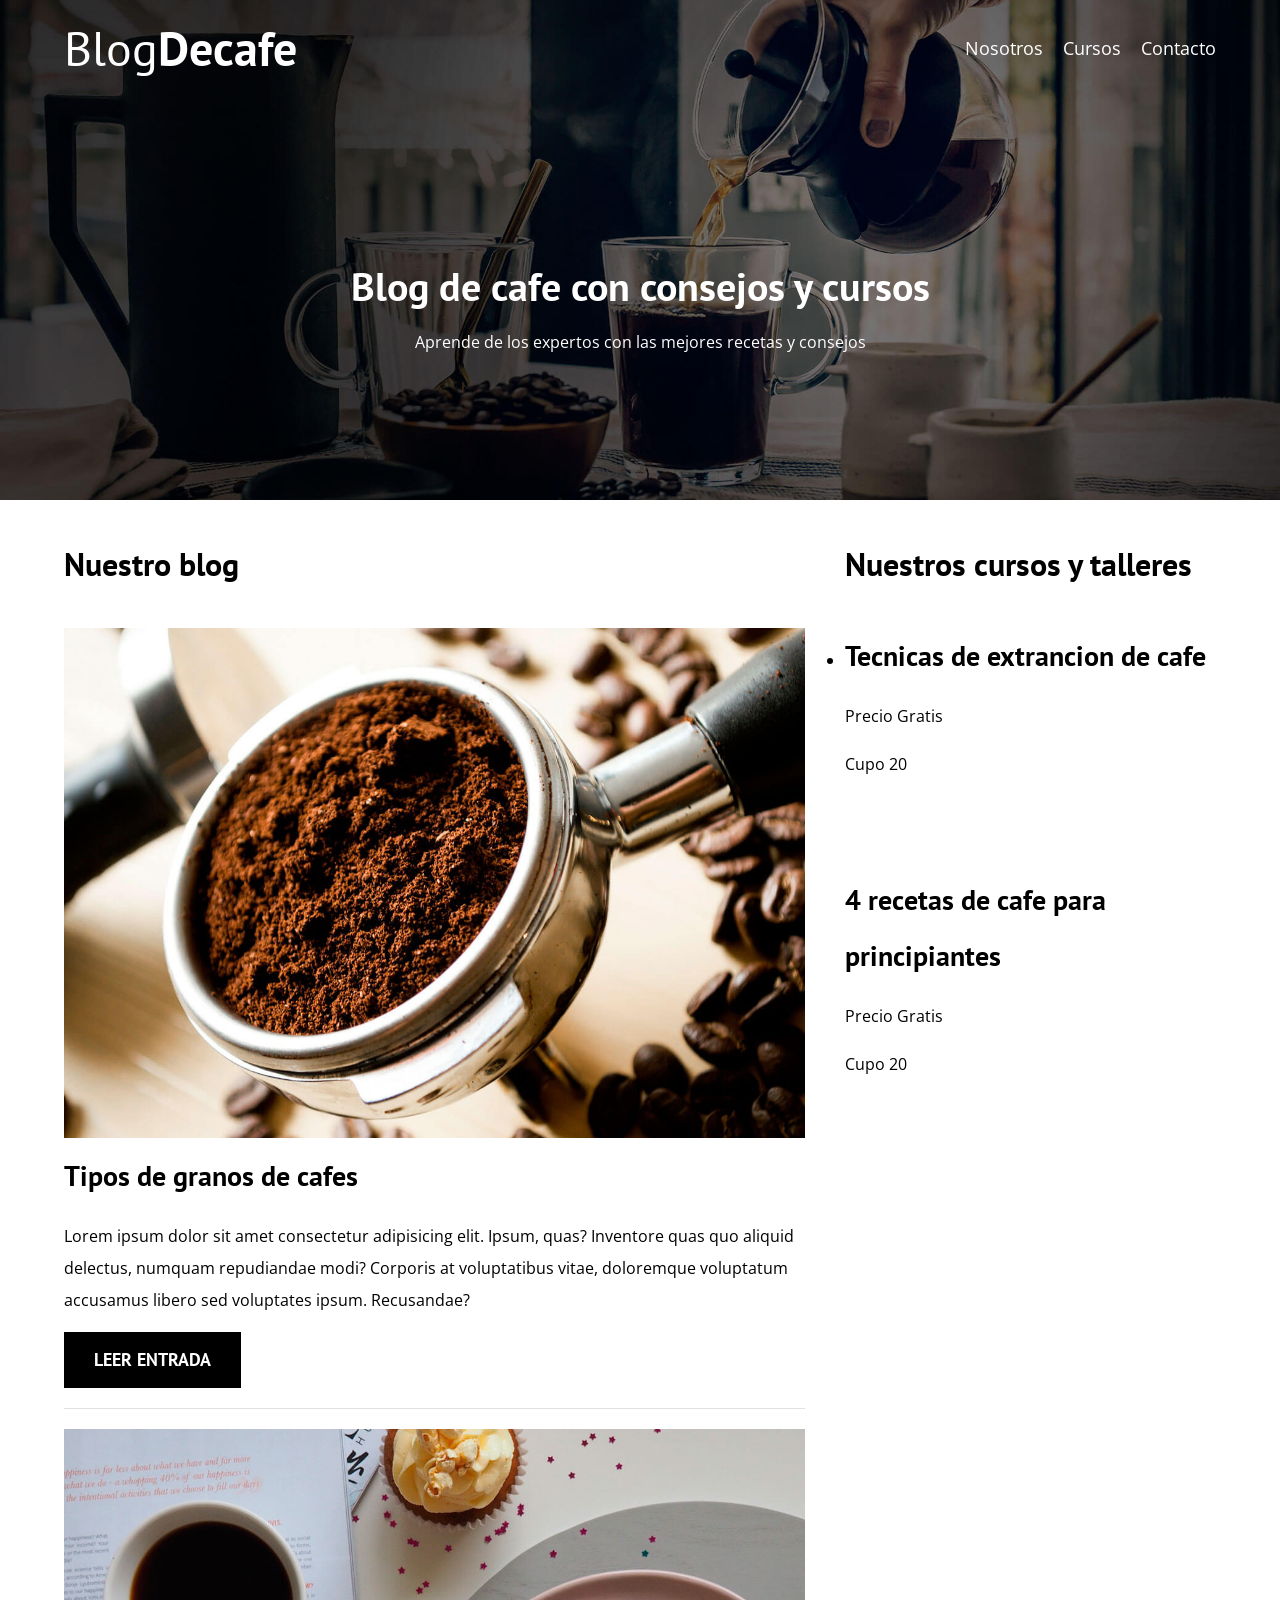
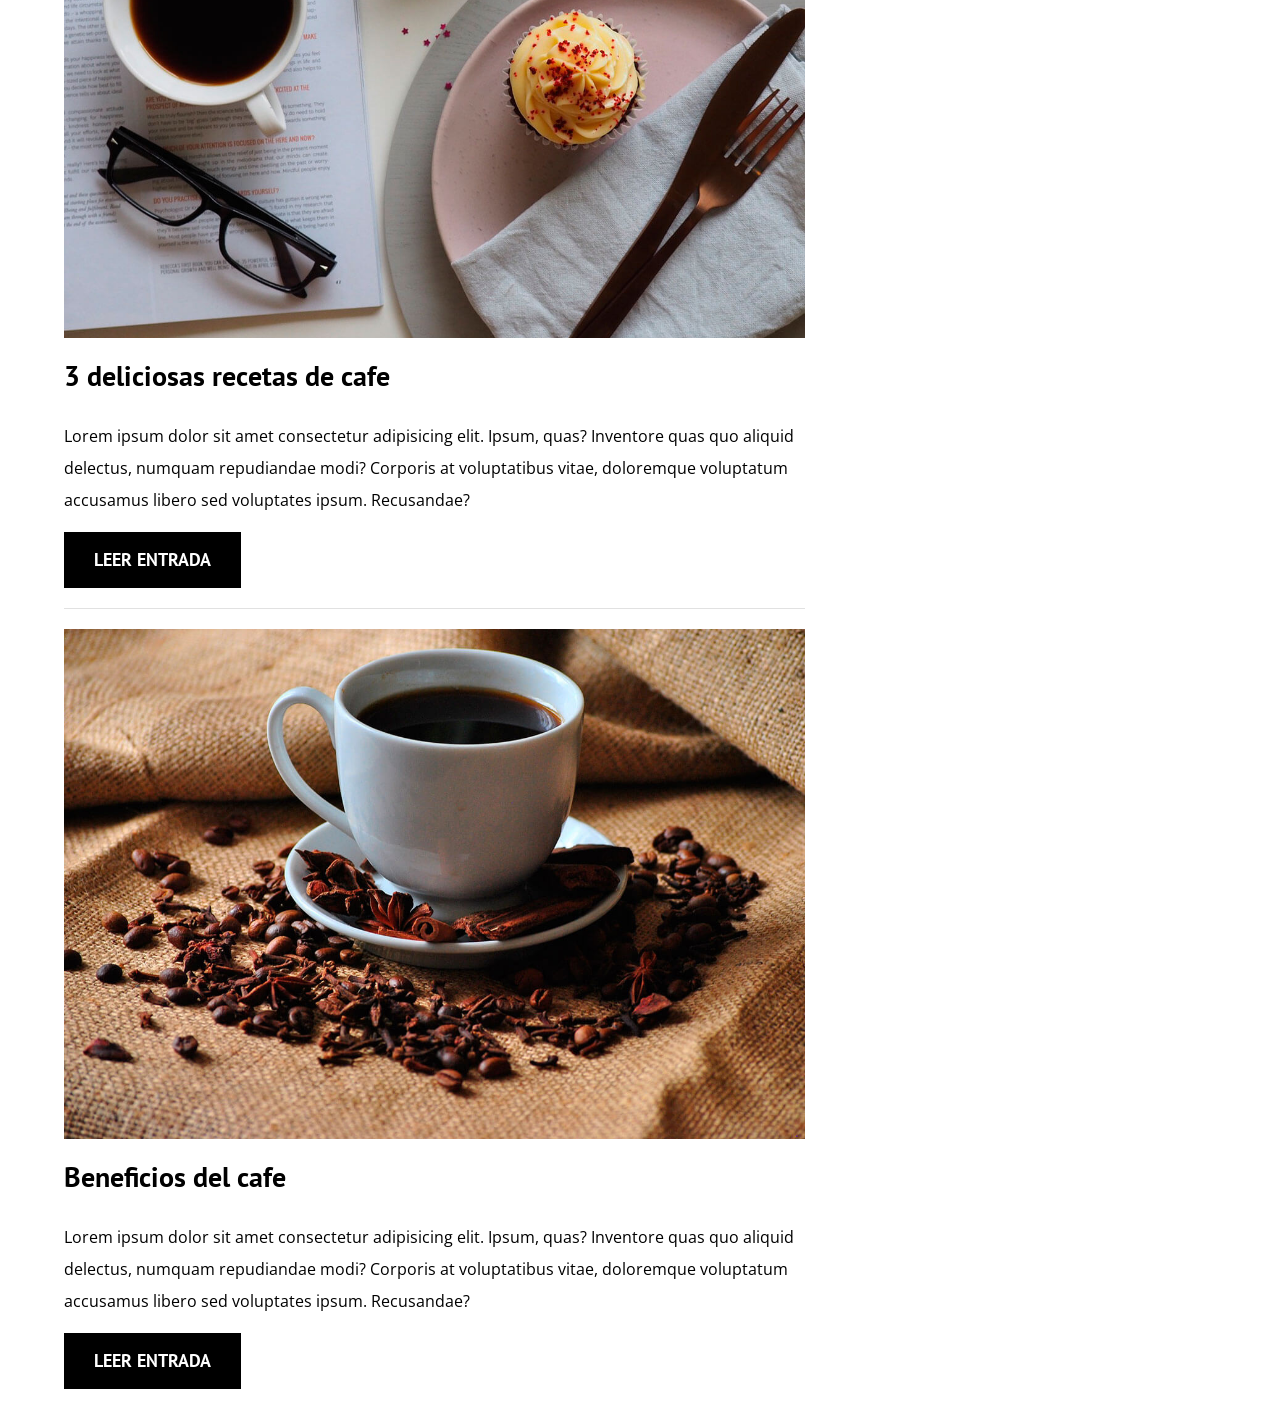
==== index.html @ 4a28f8f2 "Fix HTML formatting and structure" ====
<!DOCTYPE html>
<html lang="en">
<head>
    <meta charset="UTF-8">
    <meta name="viewport" content="width=device-width, initial-scale=1.0">
    <link rel="stylesheet" href="css/normalize.css">
    <link rel="preconnect" href="https://fonts.googleapis.com">
<link rel="preconnect" href="https://fonts.gstatic.com" crossorigin>
<link href="https://fonts.googleapis.com/css2?family=Open+Sans:ital,wght@0,300..800;1,300..800&family=PT+Sans:ital,wght@0,400;0,700;1,400;1,700&display=swap" rel="stylesheet">
    <link rel="stylesheet" href="css/style.css">
    <title>Document</title>
</head>
<body>



    <header class="header">

    <div class="contenedor">
    <div class="barra">
        <a class="logo" href="index.html">
            <h1 class="logo__nombre no-margin centrar-texto">Blog<span class="logo__bold">Decafe</span></h1>
        </a>

        <nav class="navegacion">
            <a href="nosotros.html" class="navegacion__enlace">Nosotros</a>
            <a href="cursos.html" class="navegacion__enlace">Cursos</a>
            <a href="contacto.html" class="navegacion__enlace">Contacto</a>
        </nav>
    </div>
    </div>

        <div class="header_texto">
         <h2 class="no-margin">Blog de cafe con consejos y cursos</h2>
         <p class="no-margin">Aprende de los expertos con las mejores recetas y consejos</p>
        </div>
    </header>

    <div class="contenedor contenido-principal">
        <main class="blog">
            <h3>Nuestro blog</h3>
            <article class="entrada">
                <div class="entrada__imagen">
                    <img src="img/blog1.jpg" alt="imagen blog">
                </div>
                <div class="entrada__contenido">
                    <h4 class="no-margin">Tipos de granos de cafes</h4>
                    <p>Lorem ipsum dolor sit amet consectetur adipisicing elit. Ipsum, quas? Inventore quas quo aliquid delectus, numquam repudiandae modi? Corporis at voluptatibus vitae, doloremque voluptatum accusamus libero sed voluptates ipsum. Recusandae?</p>
                
                    <a href="entrada.html" class="boton boton__primario">Leer Entrada</a>                
                </div>
            </article><!--cierre del primer article-->

            <article class="entrada">
                <div class="entrada__imagen">
                    <img src="img/blog2.jpg" alt="imagen blog">
                </div>
                <div class="entrada__contenido">
                    <h4 class="no-margin">3 deliciosas recetas de cafe</h4>
                    <p>Lorem ipsum dolor sit amet consectetur adipisicing elit. Ipsum, quas? Inventore quas quo aliquid delectus, numquam repudiandae modi? Corporis at voluptatibus vitae, doloremque voluptatum accusamus libero sed voluptates ipsum. Recusandae?</p>
                
                    <a href="entrada.html" class="boton boton__primario">Leer Entrada</a>                
                </div>
            </article><!--cierre del segundo article-->

            <article class="entrada">
                <div class="entrada__imagen">
                    <img src="img/blog3.jpg" alt="imagen blog">
                </div>
                <div class="entrada__contenido">
                    <h4 class="no-margin">Beneficios del cafe</h4>
                    <p>Lorem ipsum dolor sit amet consectetur adipisicing elit. Ipsum, quas? Inventore quas quo aliquid delectus, numquam repudiandae modi? Corporis at voluptatibus vitae, doloremque voluptatum accusamus libero sed voluptates ipsum. Recusandae?</p>
                
                    <a href="entrada.html" class="boton boton__primario">Leer Entrada</a>                
                </div>
            </article><!--cierre del tercer article-->


        </main> <!--cierre del main-->

        <aside class="sidebar">
            <h3>Nuestros cursos y talleres</h3>

            <ul class="cursos no-padding">
            <li class="width-curso">

            <h4 class="no-margin">Tecnicas de extrancion de cafe</h4>
            <p class="widget_curso__label">Precio
                <span class="widget_curso__info">Gratis</span>
            </p>

            <p class="widget_curso__label">Cupo
            <span class="widget_curso__info">20</span>
            </p>
            <a href="entrada.html" class="boton boton__secundario">Mas información</a>

            <h4 class="no-margin">4 recetas de cafe para principiantes</h4>
            <p class="widget_curso__label">Precio
                <span class="widget_curso__info">Gratis</span>
            </p>

            <p class="widget_curso__label">Cupo
            <span class="widget_curso__info">20</span>
            </p>
            <a href="entrada.html" class="boton boton__secundario">Mas información</a>

            
           
        </li>
        </ul><!--cierre del ul-->
        </aside>

        

       

    </div><!--cierre del contenedor contenido principal-->
    
</body>
</html>
---- css/style.css ----
:root{
    --fuenteheading: 'PT Sans', sans-serif;
    --fuenteparrafos: 'Open Sans', sans-serif;

    /*colores*/

    --primario: #78403c;
    --blanco: #ffffff;
    --terciario: #000000;
    --claro:#e1e1e1;
}

html{
    box-sizing: border-box;
    font-size: 62.5%;  /*un rem es = 10px*/
}

*,*::before, *::after{
    box-sizing: inherit;
}

body{
    font-family: var(--fuenteparrafos);
    font-size: 1.6rem;
    line-height: 2;
}

/*globales*/

.contenedor{
max-width: 120rem;
width: 90%;
margin: 0 auto;
}

a{
text-decoration: none;
}

h1,h2,h3,h4{
font-family: var(--fuenteheading);
}

h1{
font-size: 4.8rem;
}
h2{
font-size: 4rem;
}
h3{
font-size: 3.2rem;
}
h4{
font-size: 2.8rem;
}

img{
 max-width: 100%;   
}

/*UTILIDADES*/
.no-margin{
    margin: 0%;
}

.no-padding{
    padding: 0%;
}

.centrar-texto{
    text-align: center;
}

/*header*/

.header{
background-image: url(../img/banner.jpg);
height: 50rem;
background-size: cover;
background-repeat: no-repeat;
background-position: center center;
}

.header_texto{
    text-align: center;
    color: #ffffff;
    margin-top: 5rem;
}

@media(min-width:768px){
.header_texto{
    margin-top: 15rem;
}
}

@media (min-width:768px){
.barra{
    display: flex;
    justify-content: space-between;
    align-items: center;
}
}

.logo{
color:#ffffff;
}

.logo__nombre{
font-weight: 400;
}

.logo__bold{
font-weight: 700;
}

@media (min-width:768px){
    .navegacion{
        display: flex;
        gap: 2rem;
    }
}

.navegacion__enlace{
    display: block;
    text-align: center;
    color: #ffffff;
    font-size: 1.8rem;
}

@media (min-width: 768px){
.contenido-principal{
display: grid;
grid-template-columns: 2fr 1fr;
column-gap: 4rem;
}
}

.entrada{
    border-bottom: 1px solid var(--claro);
    margin-bottom: 2rem;
}
.entrada:last-of-type{
    border-bottom: none;
    margin-bottom: 0;
}

.boton{
display: block;
font-family: var(--fuenteheading);
color: var(--blanco);
text-align: center;
padding: 1rem 3rem;
font-size: 1.8rem;
text-transform: uppercase;
font-weight: 700;
margin-bottom: 2rem;
}

@media (min-width:768px){
    .boton{
        display: inline-block;
    }
}

.boton__primario{
background-color: var(--terciario);
}
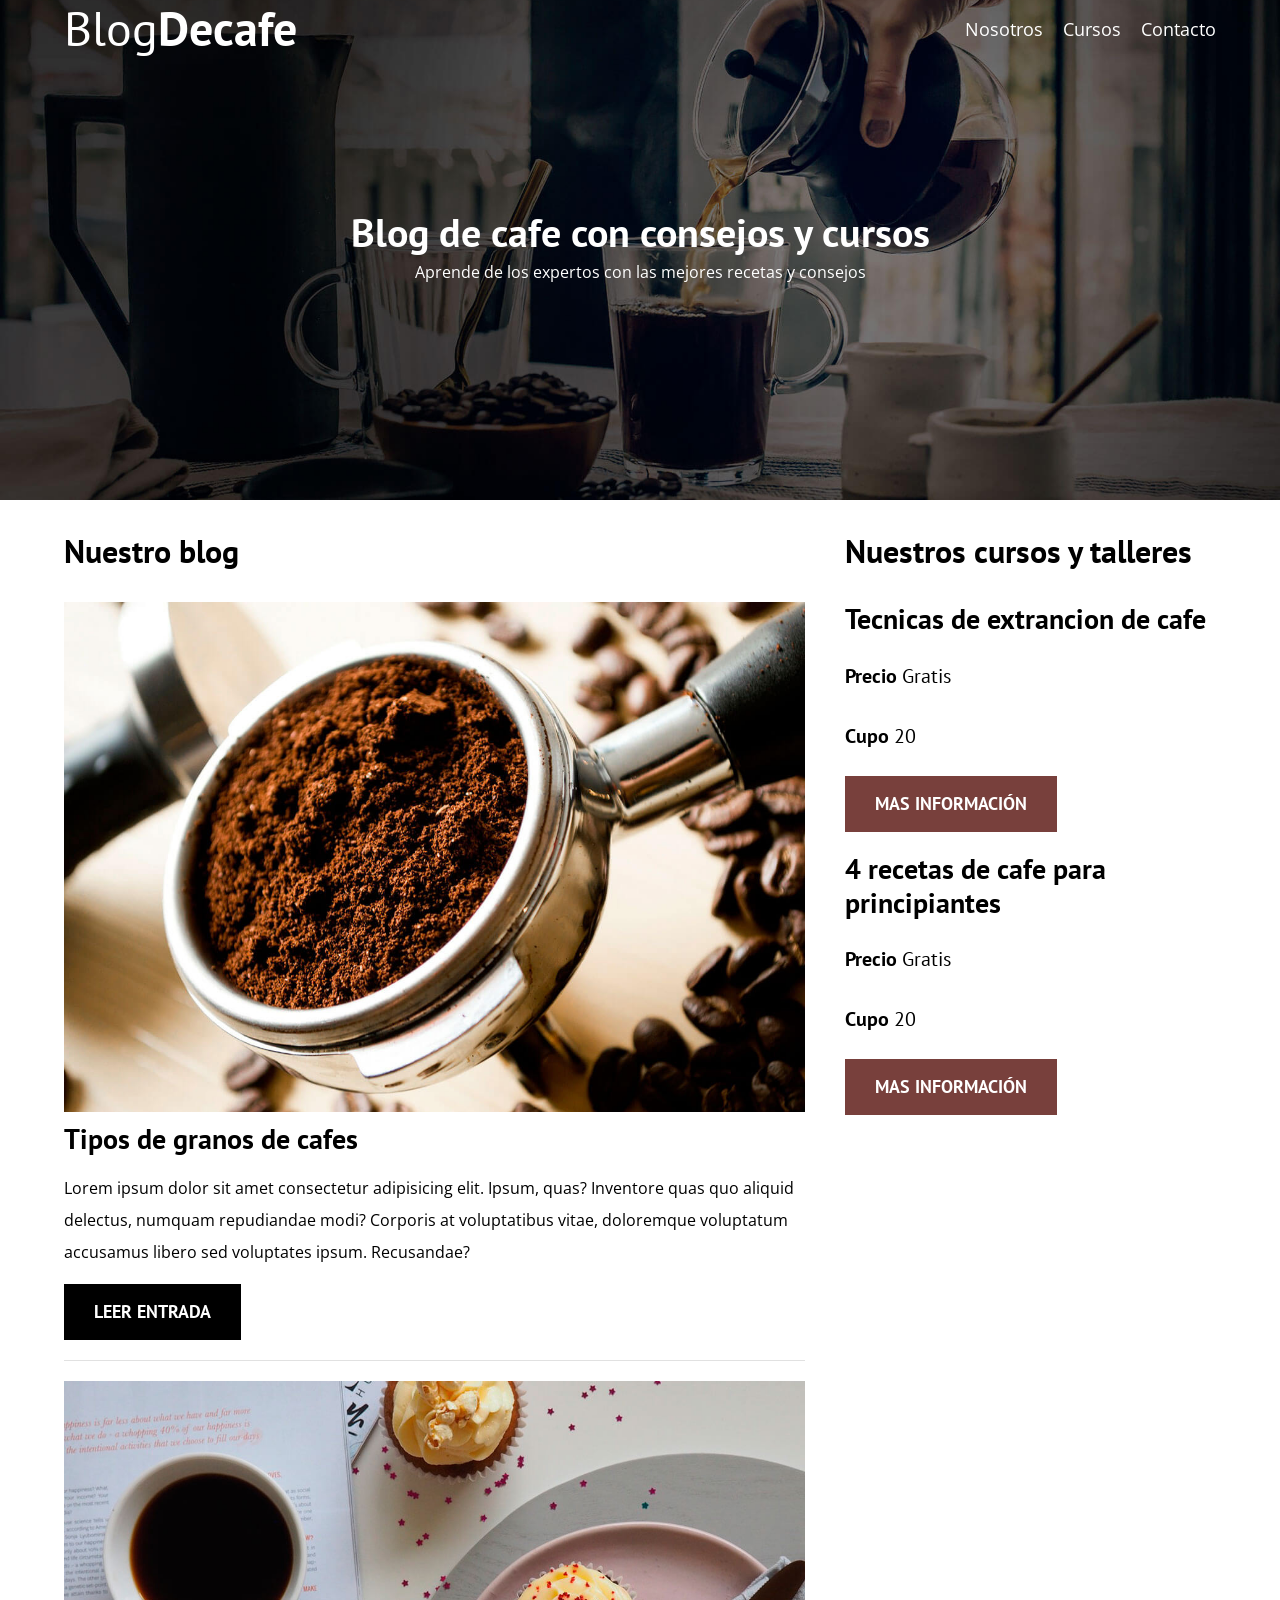
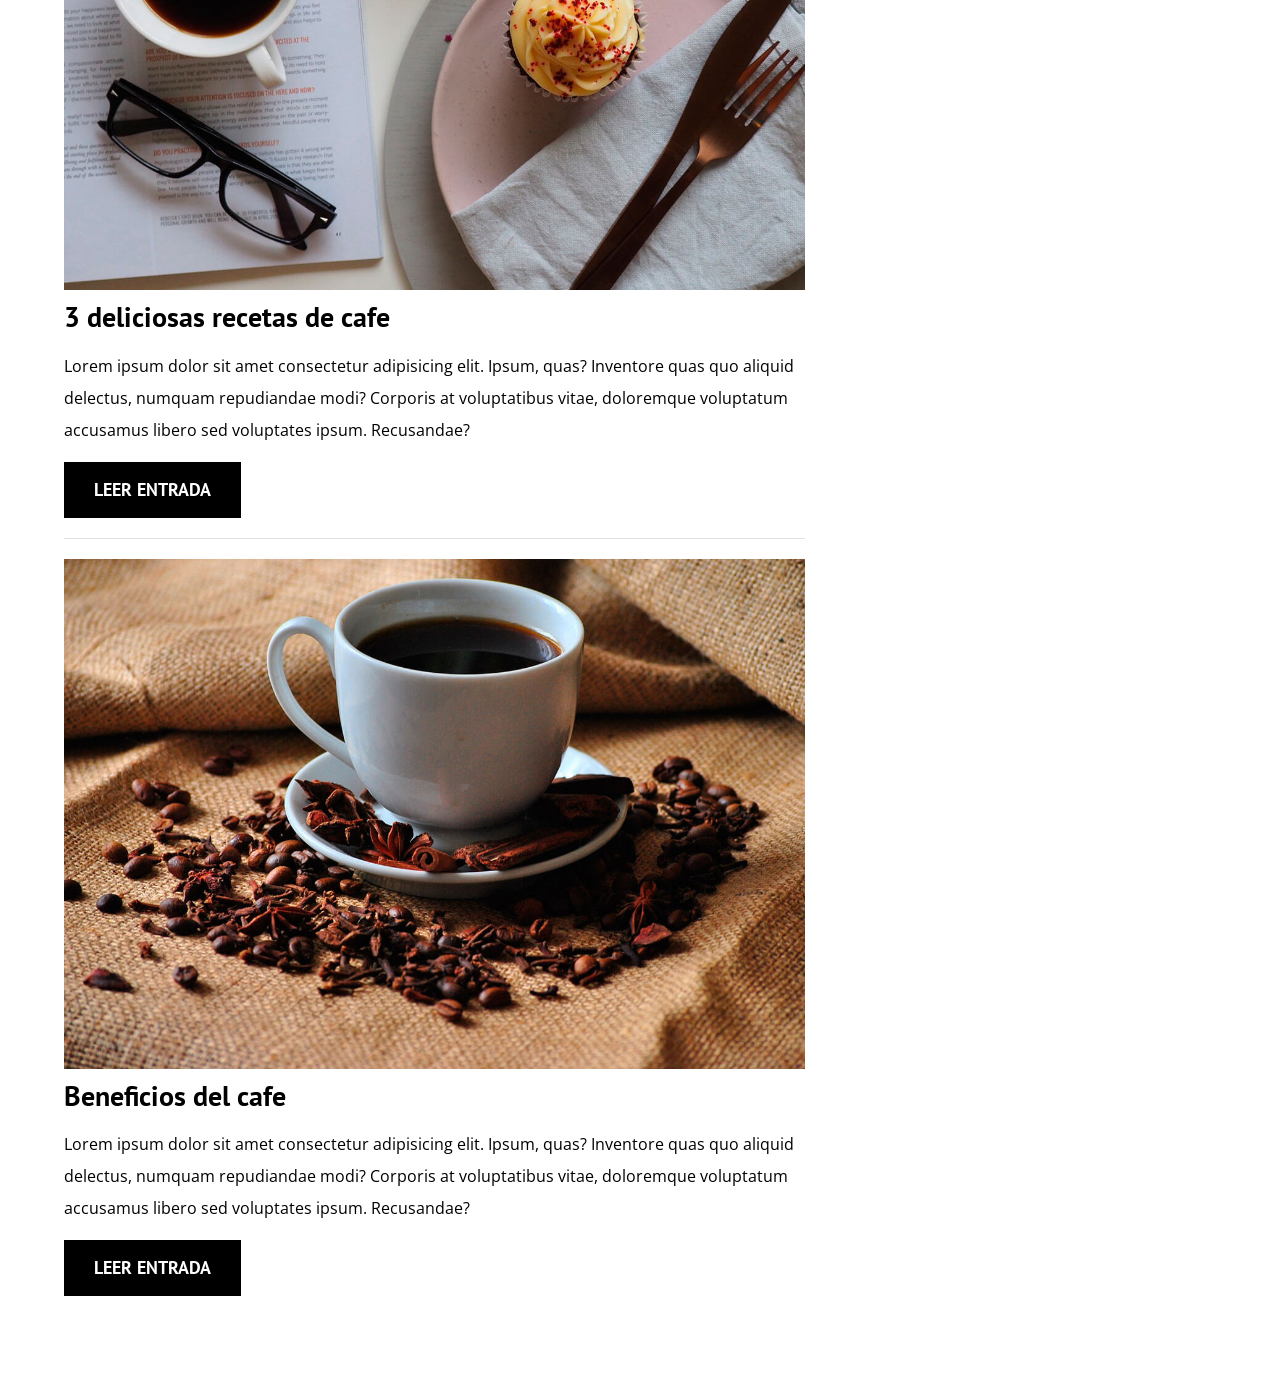
==== commit ca7d5d2a: "Fix HTML structure and formatting issues" ====
--- a/index.html
+++ b/index.html
@@ -27,14 +27,14 @@
             <a href="cursos.html" class="navegacion__enlace">Cursos</a>
             <a href="contacto.html" class="navegacion__enlace">Contacto</a>
         </nav>
-    </div>
-    </div>
+    </div> <!--cierre de barra-->
+    </div> <!--cierre de contenedor-->
 
         <div class="header_texto">
          <h2 class="no-margin">Blog de cafe con consejos y cursos</h2>
          <p class="no-margin">Aprende de los expertos con las mejores recetas y consejos</p>
         </div>
-    </header>
+    </header> <!--cierre del header-->
 
     <div class="contenedor contenido-principal">
         <main class="blog">
@@ -115,6 +115,26 @@
        
 
     </div><!--cierre del contenedor contenido principal-->
+
+<footer class="footer">
+    <div class="contenedor">
+        <div class="barra">
+            
+            <a class="logo" href="index.html">
+                <h1 class="logo__nombre no-margin centrar-texto">
+                    Blog<span class="logo__bold">Decafe</span>
+                </h1>
+            </a>
+
+            <nav class="navegacion">
+                <a href="nosotros.html" class="navegacion__enlace">Nosotros</a>
+                <a href="cursos.html" class="navegacion__enlace">Cursos</a>
+                <a href="contacto.html" class="navegacion__enlace">Contacto</a>
+            </nav>
+
+        </div><!-- cierre barra -->
+    </div><!-- cierre contenedor -->
+</footer><!-- cierre footer -->
     
 </body>
 </html>
--- a/css/style.css
+++ b/css/style.css
@@ -39,6 +39,7 @@
 
 h1,h2,h3,h4{
 font-family: var(--fuenteheading);
+line-height: 1.2;
 }
 
 h1{
@@ -165,3 +166,33 @@
 .boton__primario{
 background-color: var(--terciario);
 }
+
+.boton__secundario{
+background-color: var(--primario);
+}
+
+.cursos{
+    list-style: none;
+}
+.widget_curso__label{
+font-family: var(--fuenteheading);
+font-weight: bold ;
+}
+
+.widget_curso__info{
+font-weight:normal;
+}
+
+.width-curso{
+    border-bottom: 1px solid var(--claro);
+    margin-bottom: 2rem;
+}
+
+.width-curso:last-of-type{
+    border: none;
+    margin-bottom: none;
+}
+
+.widget_curso__info,.widget_curso__label{
+font-size: 2rem;
+}
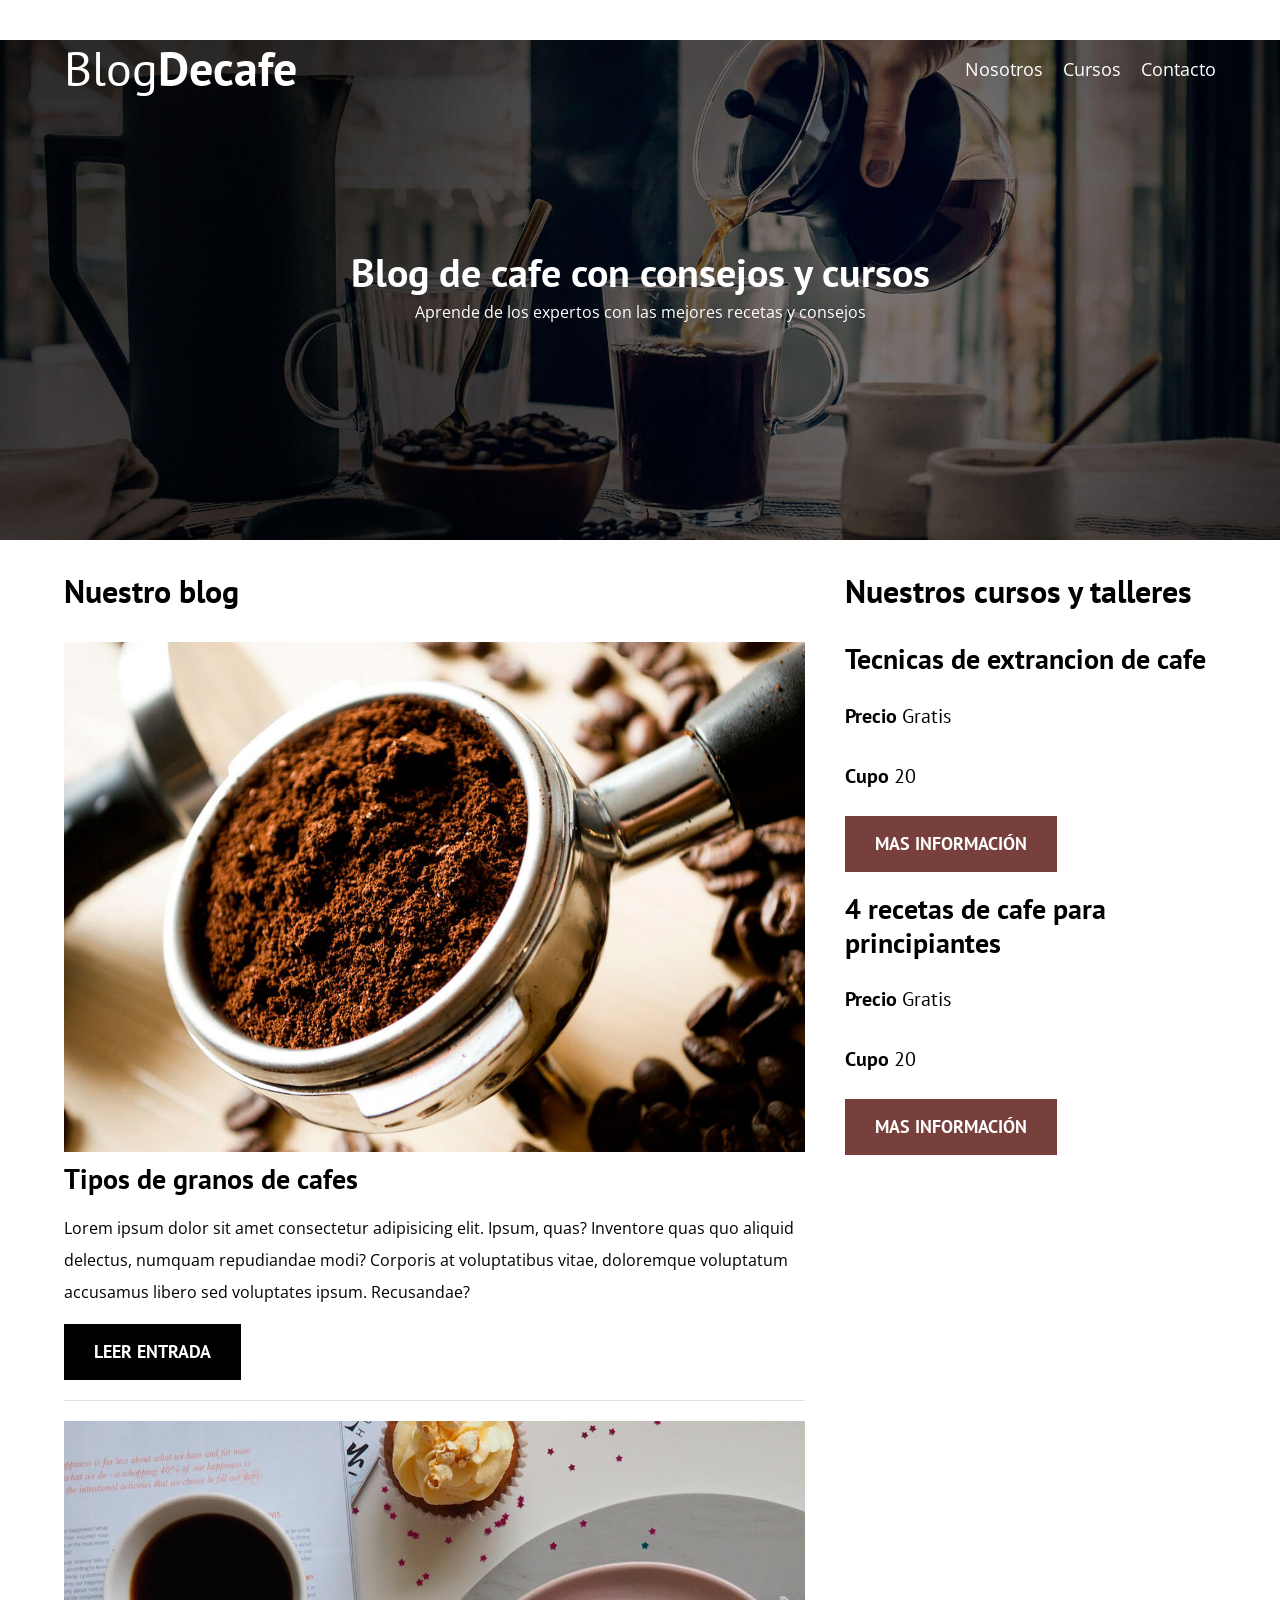
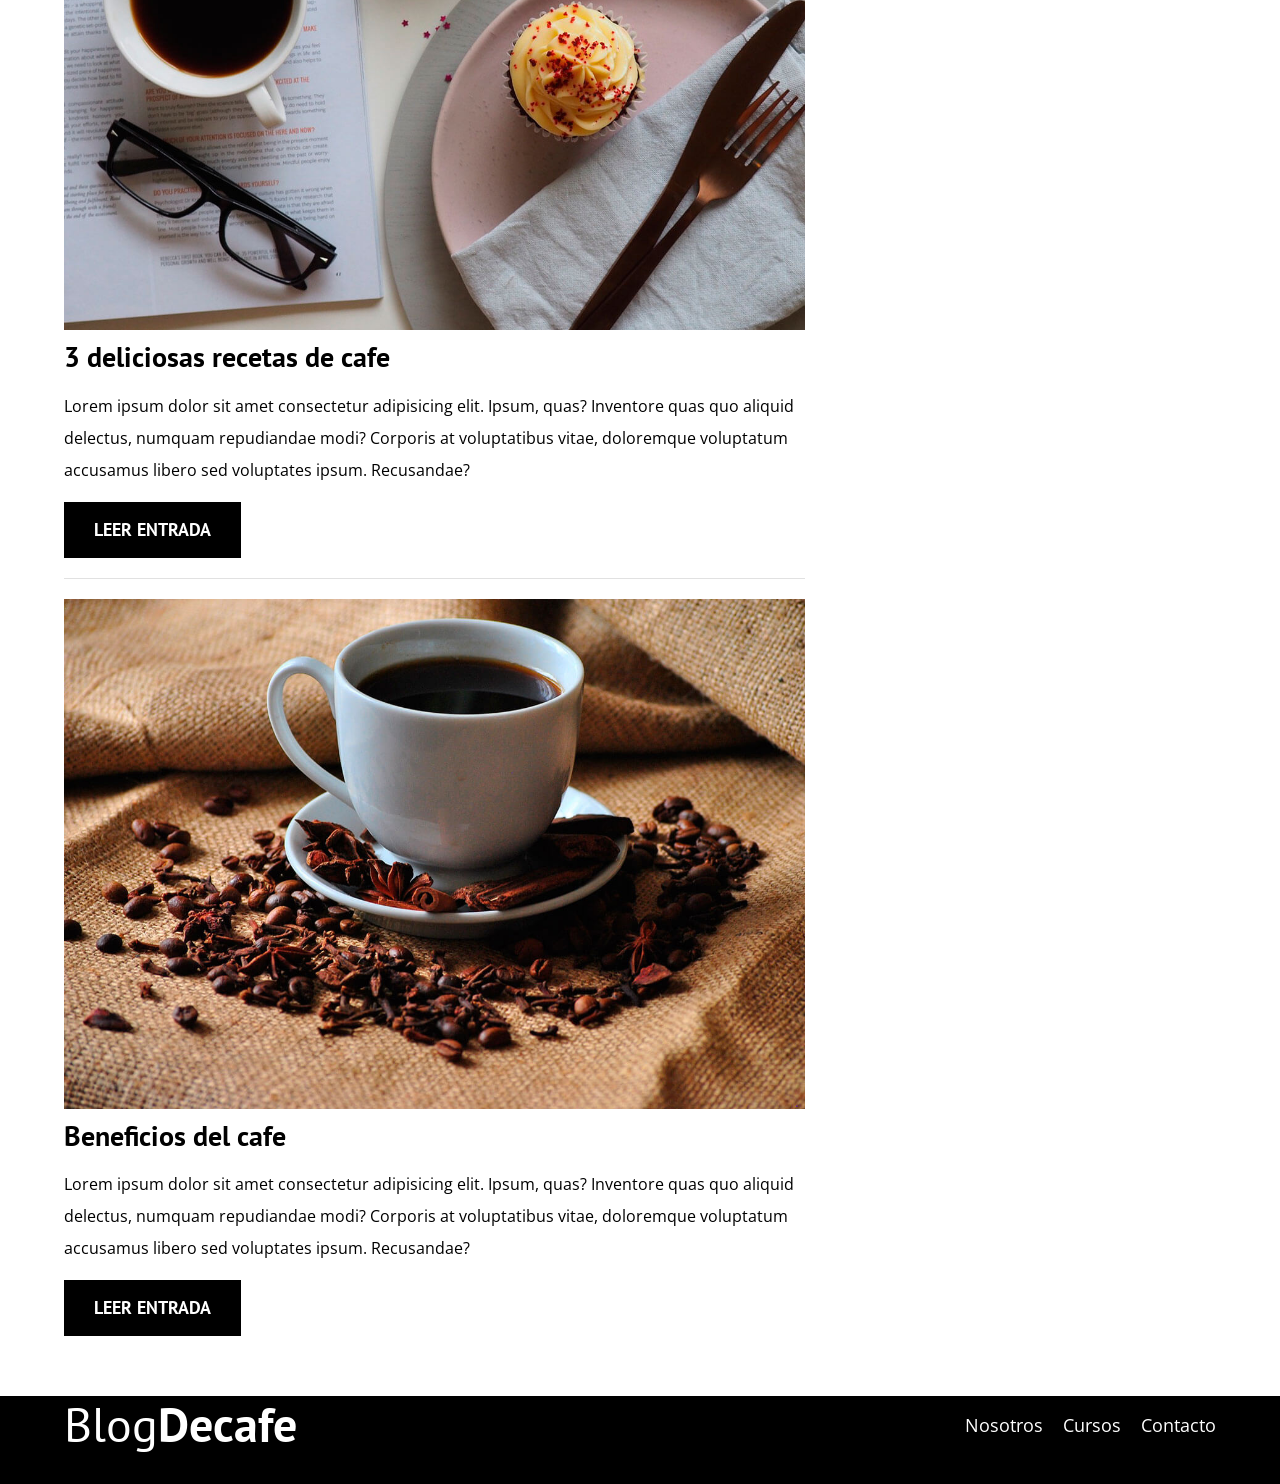
==== commit e8f4eb81: "Implement lazy loading for blog images Added loading attribute to images for lazy loading." ====
--- a/index.html
+++ b/index.html
@@ -41,7 +41,7 @@
             <h3>Nuestro blog</h3>
             <article class="entrada">
                 <div class="entrada__imagen">
-                    <img src="img/blog1.jpg" alt="imagen blog">
+                    <img src="img/blog1.jpg" alt="imagen blog" loading="lazy">
                 </div>
                 <div class="entrada__contenido">
                     <h4 class="no-margin">Tipos de granos de cafes</h4>
@@ -53,7 +53,7 @@
 
             <article class="entrada">
                 <div class="entrada__imagen">
-                    <img src="img/blog2.jpg" alt="imagen blog">
+                    <img src="img/blog2.jpg" alt="imagen blog" loading="lazy">
                 </div>
                 <div class="entrada__contenido">
                     <h4 class="no-margin">3 deliciosas recetas de cafe</h4>
@@ -65,7 +65,7 @@
 
             <article class="entrada">
                 <div class="entrada__imagen">
-                    <img src="img/blog3.jpg" alt="imagen blog">
+                    <img src="img/blog3.jpg" alt="imagen blog" loading="lazy">
                 </div>
                 <div class="entrada__contenido">
                     <h4 class="no-margin">Beneficios del cafe</h4>
@@ -83,7 +83,6 @@
 
             <ul class="cursos no-padding">
             <li class="width-curso">
-
             <h4 class="no-margin">Tecnicas de extrancion de cafe</h4>
             <p class="widget_curso__label">Precio
                 <span class="widget_curso__info">Gratis</span>
--- a/css/style.css
+++ b/css/style.css
@@ -92,6 +92,10 @@
 .header_texto{
     margin-top: 15rem;
 }
+}
+
+.barra{
+    margin-top: 4rem;
 }
 
 @media (min-width:768px){
@@ -155,6 +159,7 @@
 text-transform: uppercase;
 font-weight: 700;
 margin-bottom: 2rem;
+border: none;
 }
 
 @media (min-width:768px){
@@ -163,6 +168,10 @@
     }
 }
 
+.boton:hover{
+    cursor: pointer;
+}
+
 .boton__primario{
 background-color: var(--terciario);
 }
@@ -173,14 +182,6 @@
 
 .cursos{
     list-style: none;
-}
-.widget_curso__label{
-font-family: var(--fuenteheading);
-font-weight: bold ;
-}
-
-.widget_curso__info{
-font-weight:normal;
 }
 
 .width-curso{
@@ -193,6 +194,104 @@
     margin-bottom: none;
 }
 
+.widget_curso__label{
+font-family: var(--fuenteheading);
+font-weight: bold ;
+}
+
+.widget_curso__info{
+font-weight:normal;
+}
+
 .widget_curso__info,.widget_curso__label{
 font-size: 2rem;
 }
+
+.footer{
+    background-color: var(--terciario);
+    padding-bottom: 3rem;
+    margin-top: 4rem;
+}
+
+/*Sobre nosotros */
+
+@media (min-width:768px){
+    .sobre-nosotros{
+        display: flex;
+        justify-content: space-between;
+    }
+
+    .sobre-nosotros__imagen,
+    .sobre-nosotros__texto{
+        flex-basis: calc(50% - 1rem);
+    }
+
+}
+
+/*Sobre cursos */
+
+.curso{
+padding: 3rem 0;
+border-bottom: var(--claro);
+}
+
+@media (min-width:768px){
+    .curso{
+        display: grid;
+        grid-template-columns: 1fr 2fr;
+        column-gap: 2rem;
+    }
+}
+
+.curso:last-of-type{
+    border: none;
+}
+
+.curso__label{
+font-family: var(--fuenteheading);
+font-weight: bold ;
+}
+
+.curso__info{
+font-weight:normal;
+}
+
+.curso__info,.curso__label{
+font-size: 2rem;
+}
+/*Contacto */
+.contacto-bg{
+    background-image: url(../img/contacto.jpg);
+    height: 40rem;
+    background-size: cover;
+    background-repeat: no-repeat;
+}
+
+.formulario{
+background-color: var(--blanco);
+margin: -5rem auto 0 auto;
+width: 95%;
+padding: 5rem;
+
+}
+
+.campo{
+display: flex;
+margin-bottom: 2rem;
+}
+
+.campo__label{
+flex: 0 0 9rem;
+text-align: right;
+padding-right: 2rem;
+}
+
+.campo__field{
+flex: 1;
+border: 1px solid var(--claro);
+}
+
+.campo__field--textarea{
+    height: 20rem;
+}
+
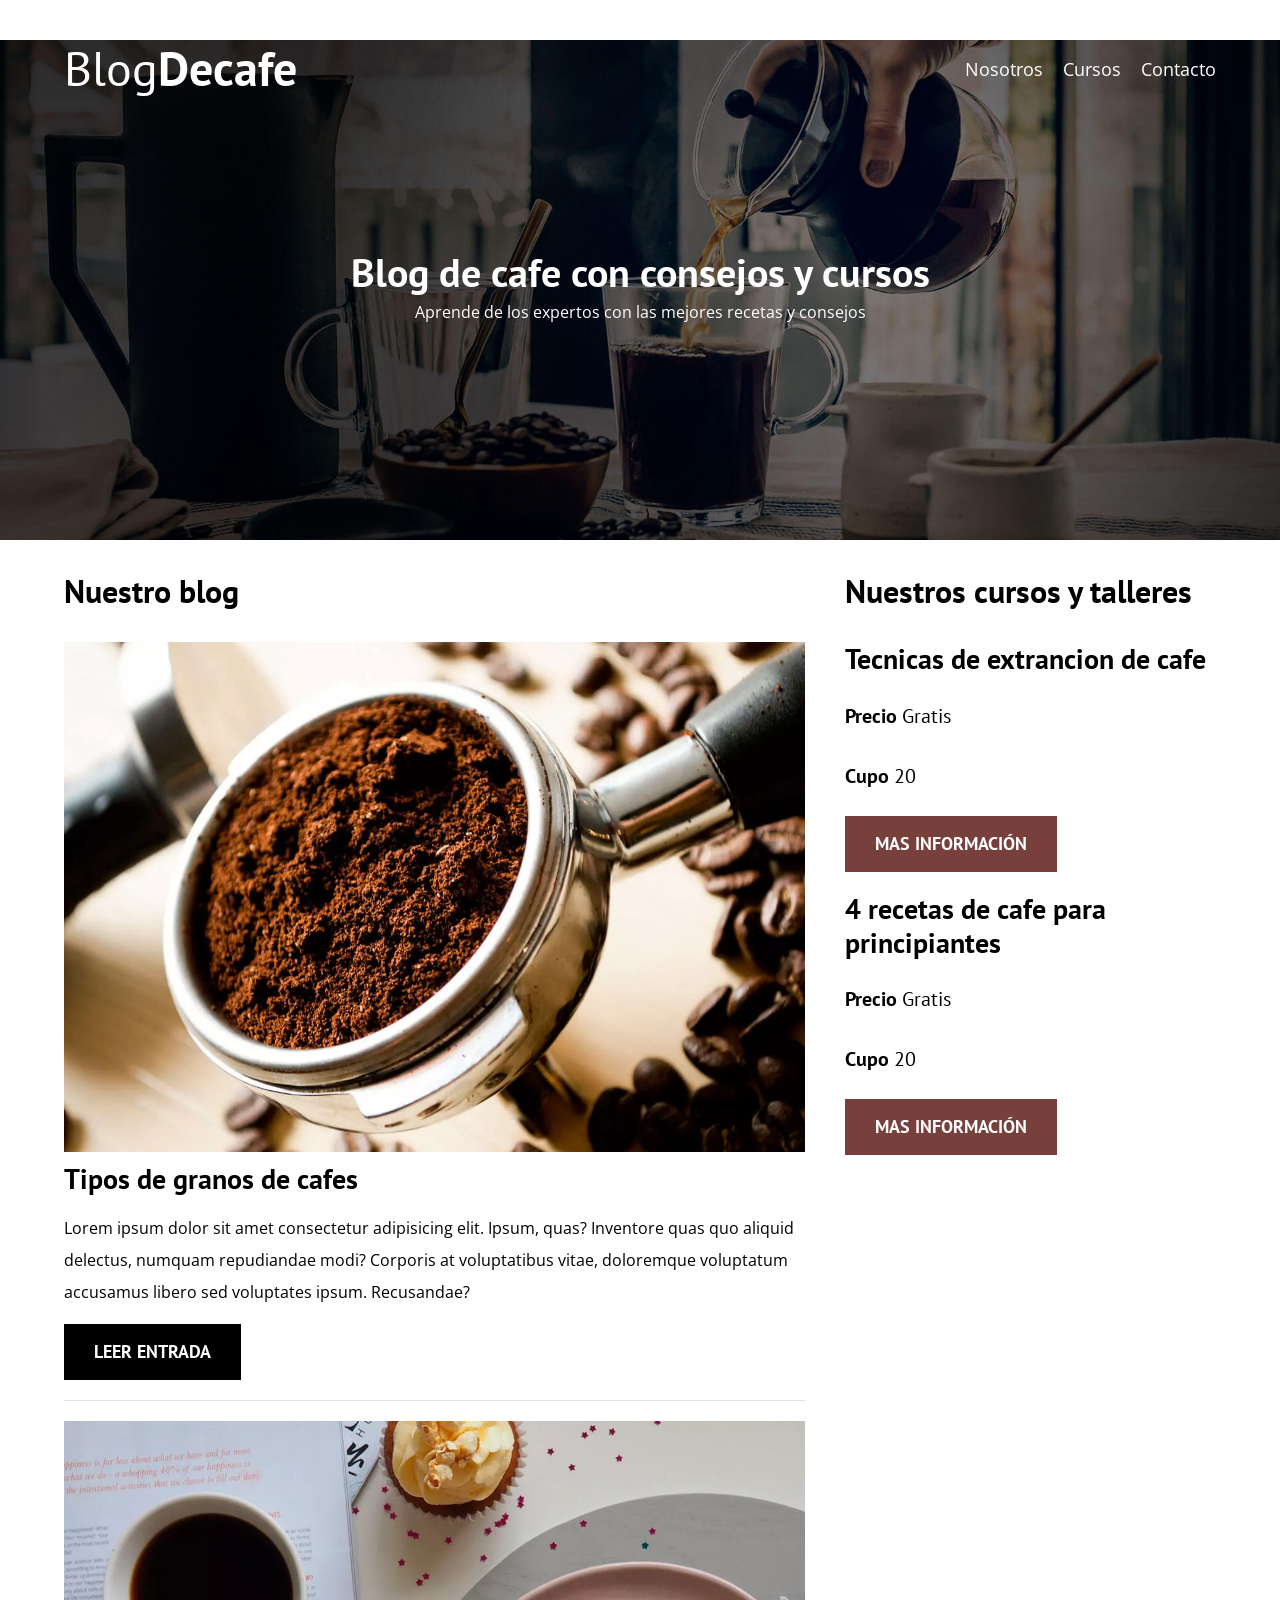
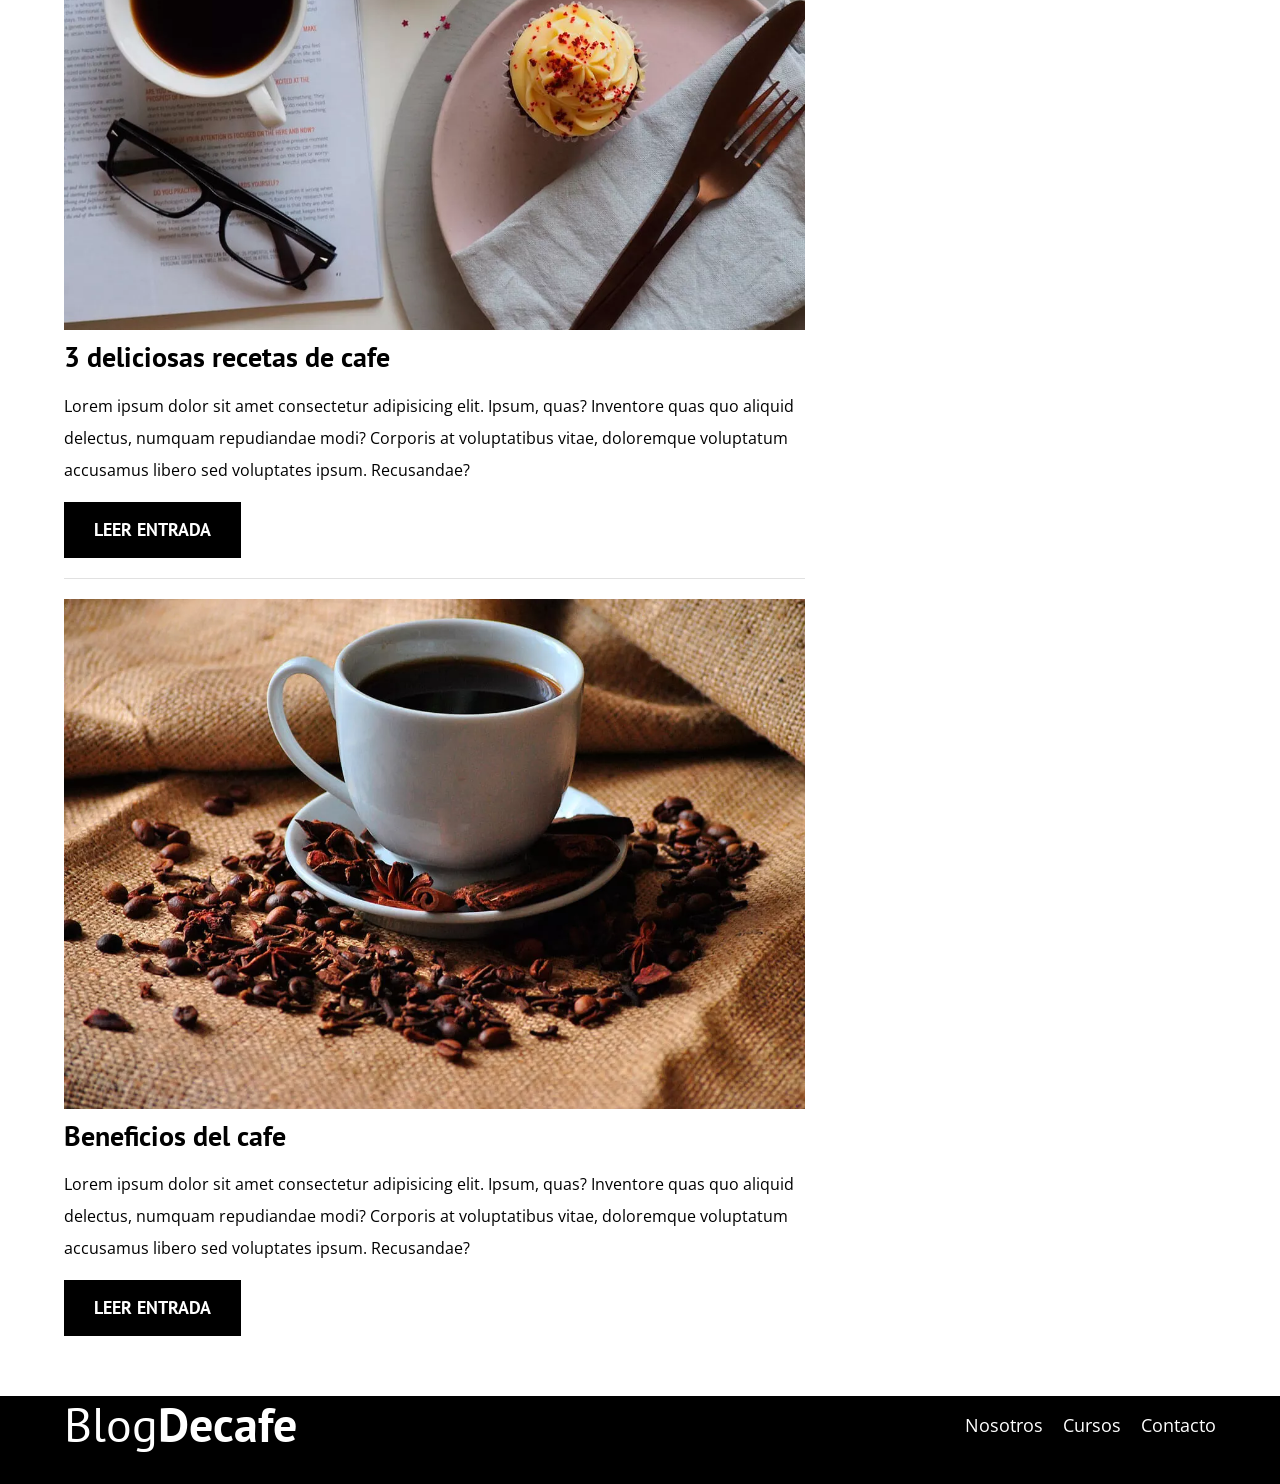
==== commit 57e972cb: "Enhance image loading with <picture> and webp support Updated image tags to use <picture> for respon" ====
--- a/index.html
+++ b/index.html
@@ -9,10 +9,23 @@
 <link href="https://fonts.googleapis.com/css2?family=Open+Sans:ital,wght@0,300..800;1,300..800&family=PT+Sans:ital,wght@0,400;0,700;1,400;1,700&display=swap" rel="stylesheet">
     <link rel="stylesheet" href="css/style.css">
     <title>Document</title>
+
+        <!-- Prefecth -->
+         <link rel="Prefecth" href="nosotros.html" as="Document">
+
+    <!-- Preload -->
+<link rel="preload" href="css/normalize.css" as="style">
+<link rel="stylesheet" href="css/normalize.css">
+
+<link rel="preload" href="https://fonts.googleapis.com/css2?family=Open+Sans&family=PT+Sans:wght@400;700&display=swap"
+crossorigin="crossorigin" as="font">
+<link href="https://fonts.googleapis.com/css2?family=Open+Sans&family=PT+Sans:wght@400;700&display=swap" rel="stylesheet">
+
+<link rel="preload" href="css/style.css" as="style">
+<link rel="stylesheet" href="css/style.css">
+
 </head>
 <body>
-
-
 
     <header class="header">
 
@@ -41,7 +54,10 @@
             <h3>Nuestro blog</h3>
             <article class="entrada">
                 <div class="entrada__imagen">
-                    <img src="img/blog1.jpg" alt="imagen blog" loading="lazy">
+                    <picture>
+                        <source loading="lazy" srcset="img/blog1.webp" type="image/webp">
+                        <img loading="lazy" src="img/blog1.jpg" alt="imagen blog" >
+                    </picture>
                 </div>
                 <div class="entrada__contenido">
                     <h4 class="no-margin">Tipos de granos de cafes</h4>
@@ -53,7 +69,10 @@
 
             <article class="entrada">
                 <div class="entrada__imagen">
-                    <img src="img/blog2.jpg" alt="imagen blog" loading="lazy">
+                    <picture>
+                        <source loading="lazy" srcset="img/blog2.webp" type="image/webp">
+                        <img loading="lazy" src="img/blog2.jpg" alt="imagen blog" loading="lazy">
+                    </picture>
                 </div>
                 <div class="entrada__contenido">
                     <h4 class="no-margin">3 deliciosas recetas de cafe</h4>
@@ -65,7 +84,10 @@
 
             <article class="entrada">
                 <div class="entrada__imagen">
-                    <img src="img/blog3.jpg" alt="imagen blog" loading="lazy">
+                    <picture>
+                        <source loading="lazy" srcset="img/blog3.webp" type="image/webp">
+                        <img loading="lazy" src="img/blog3.jpg" alt="imagen blog" loading="lazy">
+                    </picture>
                 </div>
                 <div class="entrada__contenido">
                     <h4 class="no-margin">Beneficios del cafe</h4>
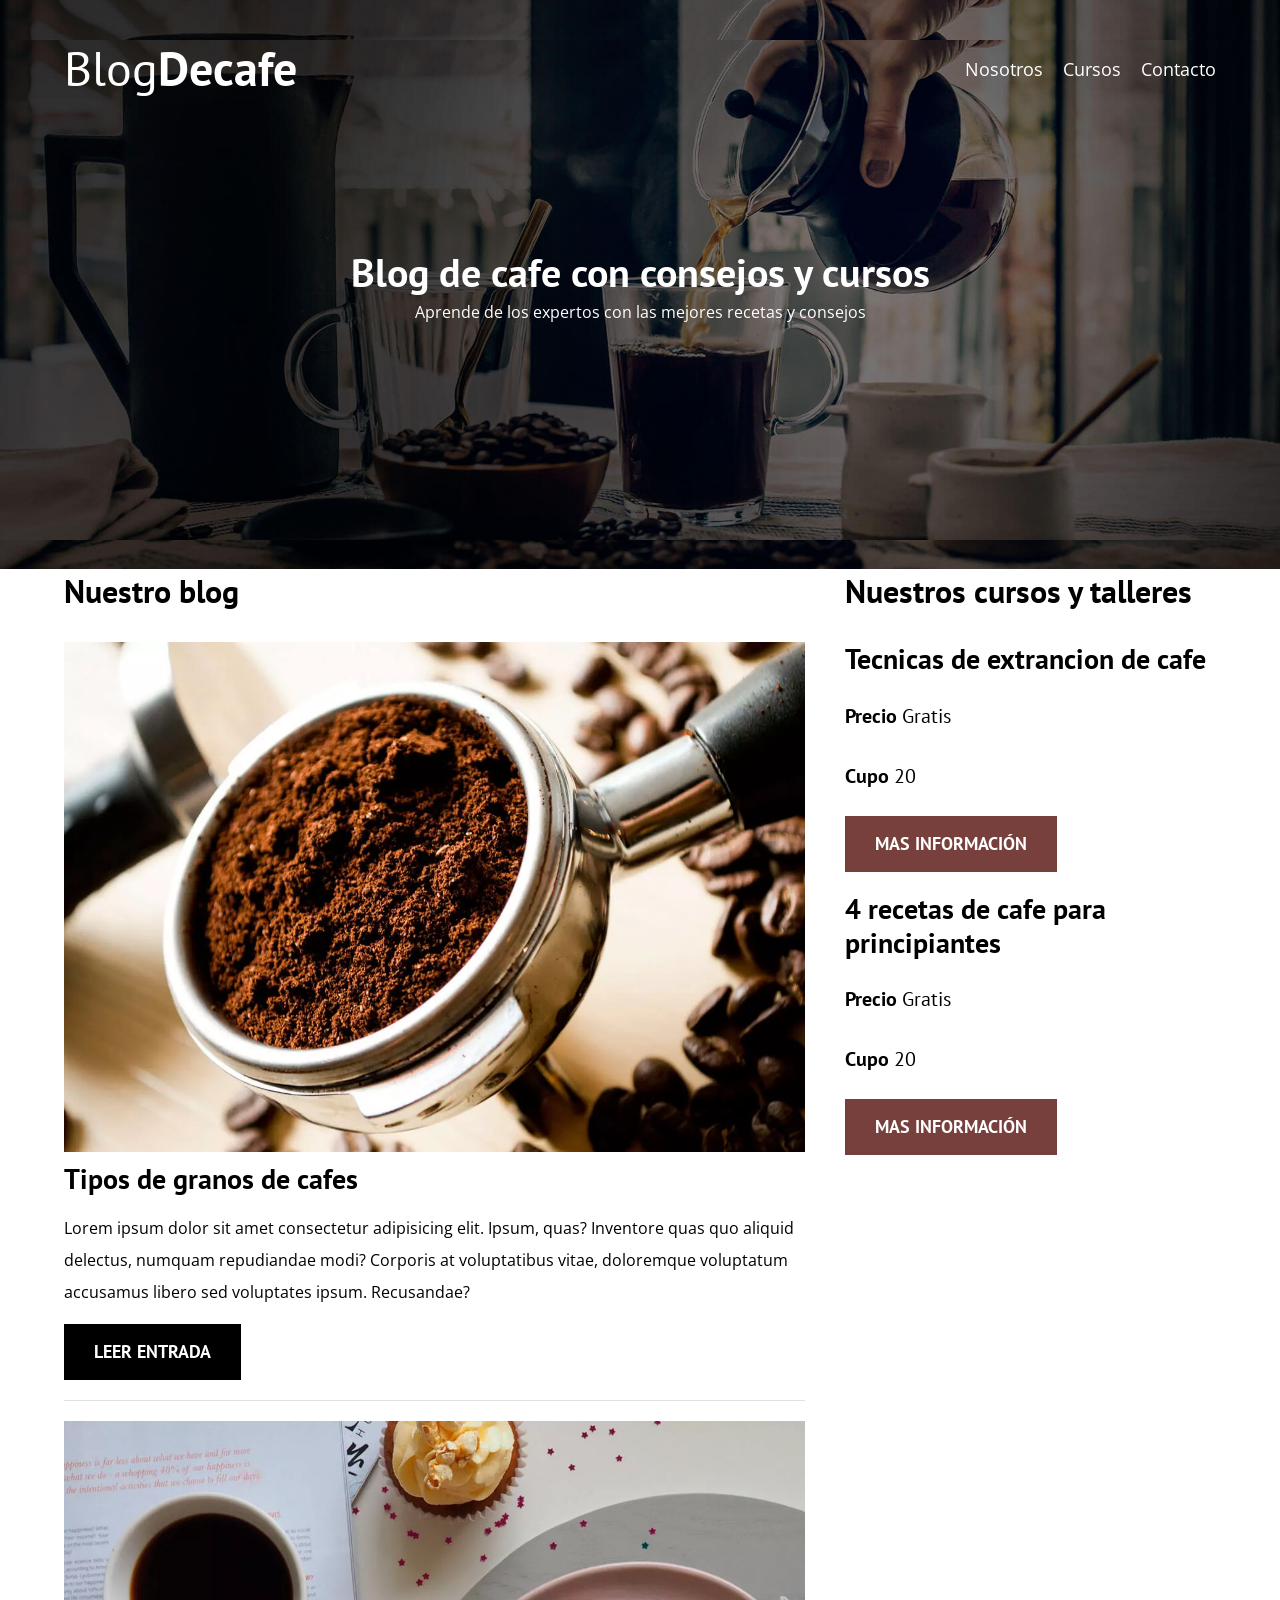
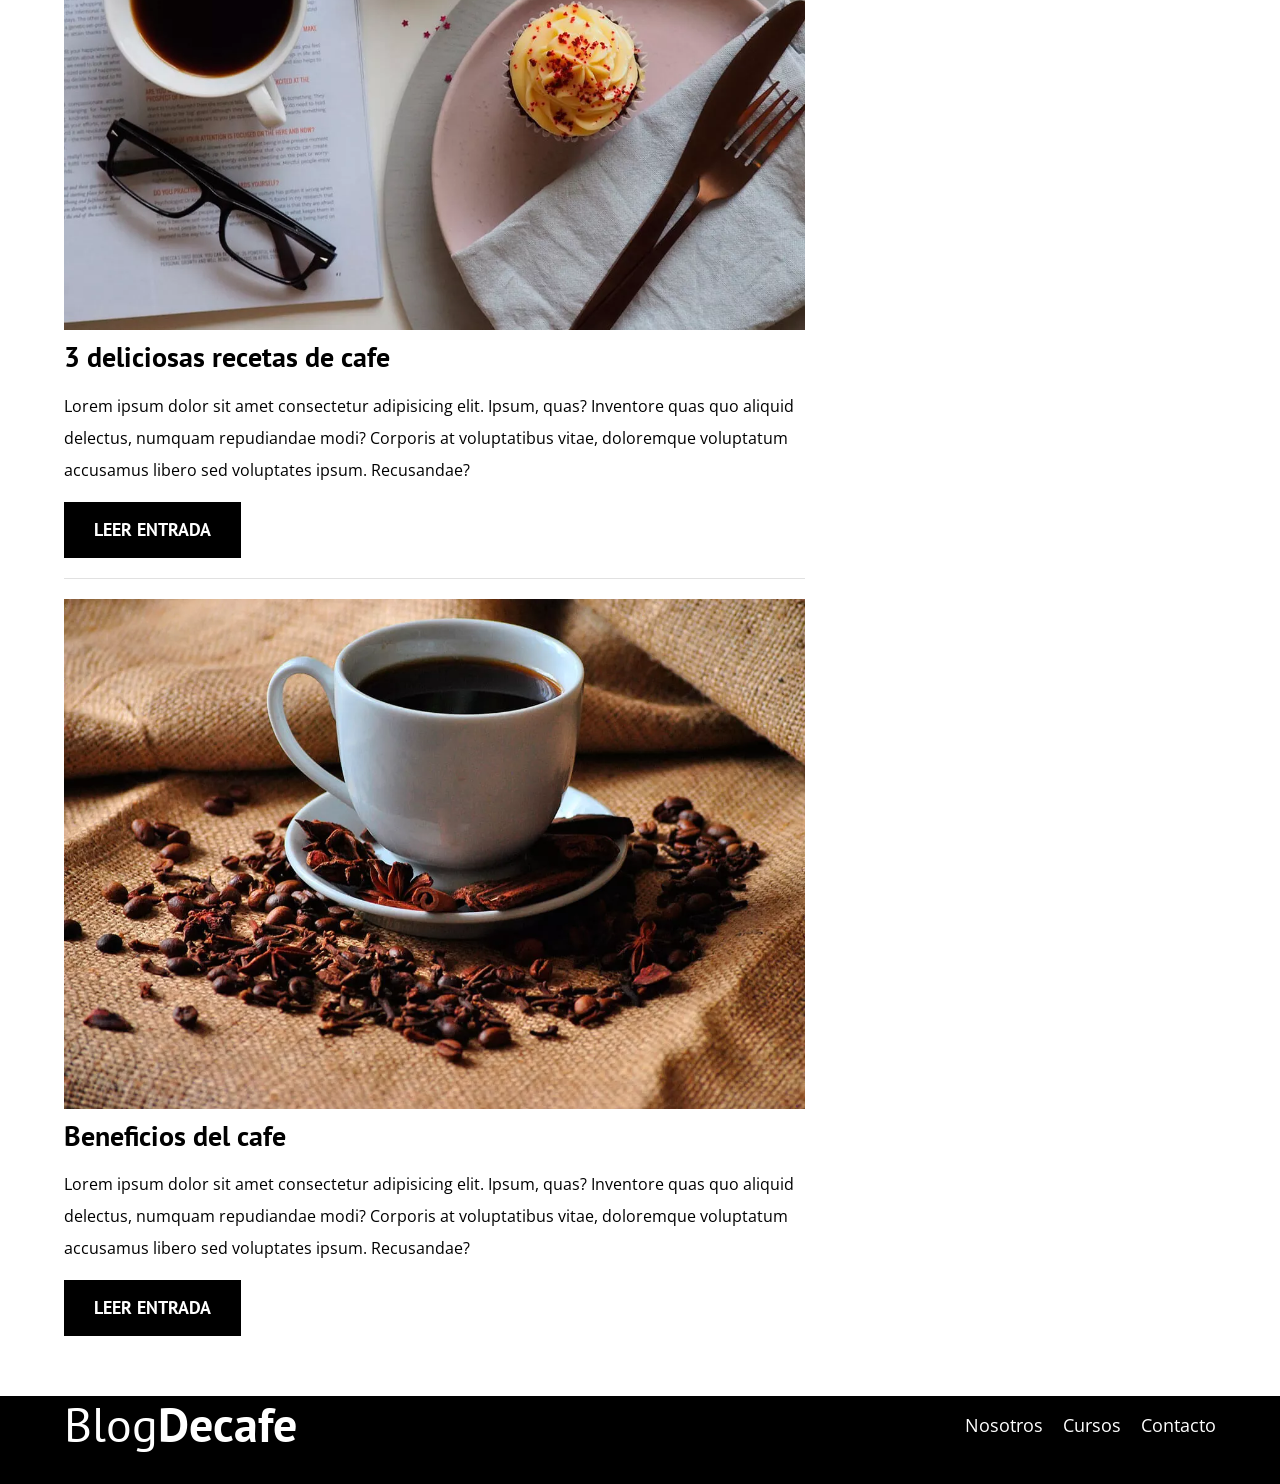
==== commit d7362930: "Fix HTML structure and add missing script tag" ====
--- a/index.html
+++ b/index.html
@@ -156,6 +156,8 @@
         </div><!-- cierre barra -->
     </div><!-- cierre contenedor -->
 </footer><!-- cierre footer -->
+
+<script src="js/modernizr.js"></script>
     
 </body>
 </html>
--- a/css/style.css
+++ b/css/style.css
@@ -74,7 +74,7 @@
 
 /*header*/
 
-.header{
+.webp,.header{
 background-image: url(../img/banner.jpg);
 height: 50rem;
 background-size: cover;
--- a/css/style.css
+++ b/css/style.css
@@ -74,7 +74,7 @@
 
 /*header*/
 
-.header{
+.webp,.header{
 background-image: url(../img/banner.jpg);
 height: 50rem;
 background-size: cover;
--- a/css/style.css
+++ b/css/style.css
@@ -74,7 +74,7 @@
 
 /*header*/
 
-.header{
+.webp,.header{
 background-image: url(../img/banner.jpg);
 height: 50rem;
 background-size: cover;
